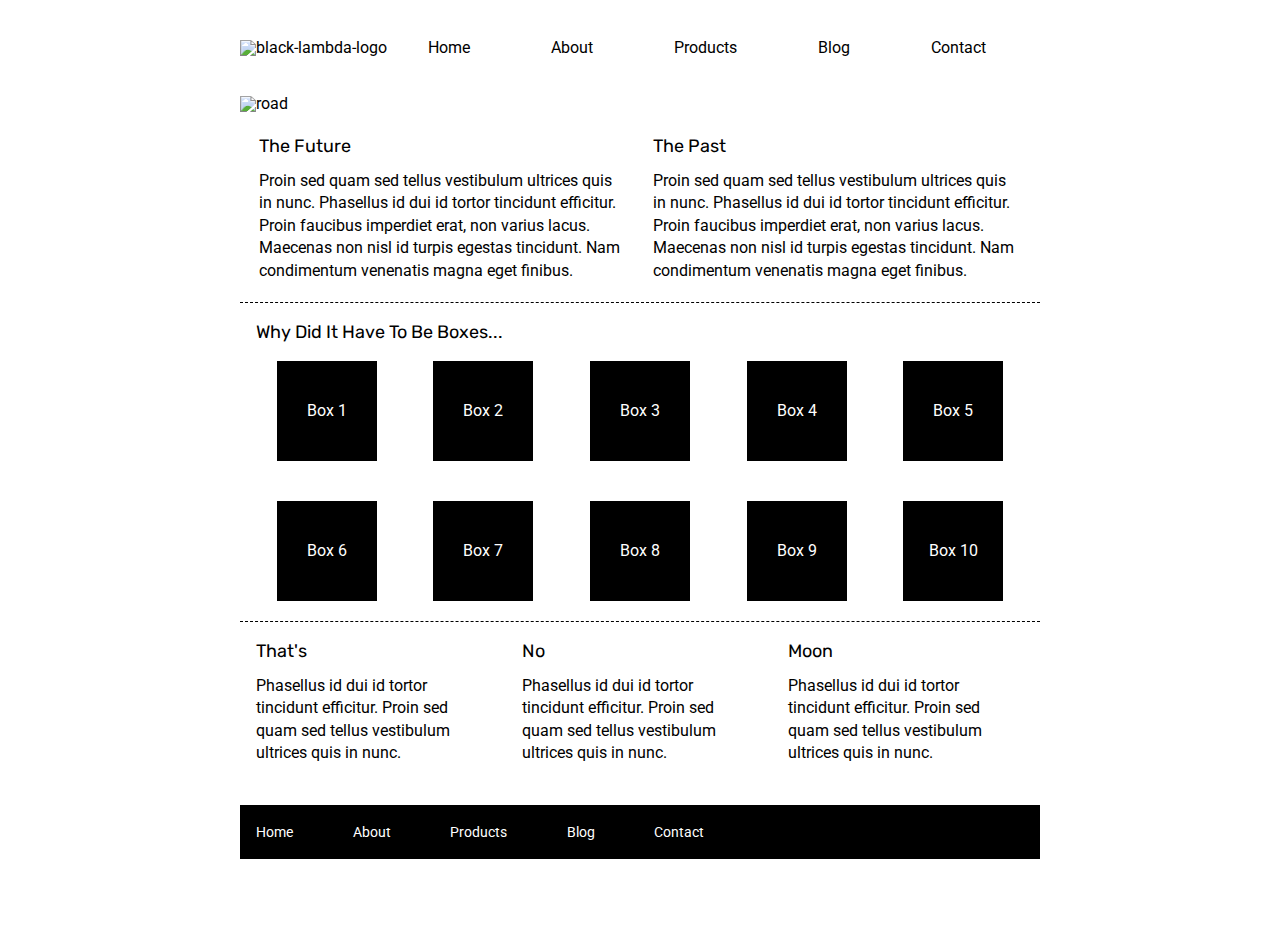
==== index.html @ 99ca8c08 "completed header(nav + img)" ====
<!doctype html>

<html lang="en">

<head>
    <meta charset="utf-8">

    <title>Sprint Challenge - Home</title>

    <link href="https://fonts.googleapis.com/css?family=Roboto|Rubik" rel="stylesheet">
    <link rel="stylesheet" href="css/index.css">

</head>

<body>
    <div class="container">
        <header>
            <nav>
                <div class="nav-img">
                    <img src="img/lambda-black.png" alt="black-lambda-logo">
                </div>
                <div class="nav-links">
                    <a href="#">Home</a>
                    <a href="about.html">About</a>
                    <a href="#">Products</a>
                    <a href="#">Blog</a>
                    <a href="#">Contact</a>
                </div>
            </nav>
            <div class="header-img">
                <img src="img/jumbo.jpg" alt="road">
            </div>
        </header>

        <section class="top-content">
            <div class="text-container">
                <h2>The Future</h2>
                <p>Proin sed quam sed tellus vestibulum ultrices quis in nunc. Phasellus id dui id tortor tincidunt
                    efficitur. Proin faucibus imperdiet erat, non varius lacus. Maecenas non nisl id turpis egestas
                    tincidunt. Nam condimentum venenatis magna eget finibus.</p>
            </div>
            <div class="text-container">
                <h2>The Past</h2>
                <p>Proin sed quam sed tellus vestibulum ultrices quis in nunc. Phasellus id dui id tortor tincidunt
                    efficitur. Proin faucibus imperdiet erat, non varius lacus. Maecenas non nisl id turpis egestas
                    tincidunt. Nam condimentum venenatis magna eget finibus.</p>
            </div>
        </section>

        <section class="middle-content">

            <h2>Why Did It Have To Be Boxes...</h2>

            <div class="boxes">
                <div class="box">Box 1</div>
                <div class="box">Box 2</div>
                <div class="box">Box 3</div>
                <div class="box">Box 4</div>
                <div class="box">Box 5</div>
                <div class="box">Box 6</div>
                <div class="box">Box 7</div>
                <div class="box">Box 8</div>
                <div class="box">Box 9</div>
                <div class="box">Box 10</div>
            </div>

        </section>

        <section class="bottom-content">

            <div class="text-container">
                <h2>That's</h2>
                <p>Phasellus id dui id tortor tincidunt efficitur. Proin sed quam sed tellus vestibulum ultrices quis in
                    nunc.</p>
            </div>
            <div class="text-container">
                <h2>No</h2>
                <p>Phasellus id dui id tortor tincidunt efficitur. Proin sed quam sed tellus vestibulum ultrices quis in
                    nunc.</p>
            </div>
            <div class="text-container">
                <h2>Moon</h2>
                <p>Phasellus id dui id tortor tincidunt efficitur. Proin sed quam sed tellus vestibulum ultrices quis in
                    nunc.</p>
            </div>

        </section>

        <footer>
            <nav>
                <a href="#">Home</a>
                <a href="#">About</a>
                <a href="#">Products</a>
                <a href="#">Blog</a>
                <a href="#">Contact</a>
            </nav>
        </footer>
    </div><!-- container -->
</body>

</html>
---- css/index.css ----
/* http://meyerweb.com/eric/tools/css/reset/ 
   v2.0 | 20110126
   License: none (public domain)
*/

html,
body,
div,
span,
applet,
object,
iframe,
h1,
h2,
h3,
h4,
h5,
h6,
p,
blockquote,
pre,
a,
abbr,
acronym,
address,
big,
cite,
code,
del,
dfn,
em,
img,
ins,
kbd,
q,
s,
samp,
small,
strike,
strong,
sub,
sup,
tt,
var,
b,
u,
i,
center,
dl,
dt,
dd,
ol,
ul,
li,
fieldset,
form,
label,
legend,
table,
caption,
tbody,
tfoot,
thead,
tr,
th,
td,
article,
aside,
canvas,
details,
embed,
figure,
figcaption,
footer,
header,
hgroup,
menu,
nav,
output,
ruby,
section,
summary,
time,
mark,
audio,
video {
    margin: 0;
    padding: 0;
    border: 0;
    font-size: 100%;
    font: inherit;
    vertical-align: baseline;
}

/* HTML5 display-role reset for older browsers */
article,
aside,
details,
figcaption,
figure,
footer,
header,
hgroup,
menu,
nav,
section {
    display: block;
}

body {
    line-height: 1;
}

ol,
ul {
    list-style: none;
}

blockquote,
q {
    quotes: none;
}

blockquote:before,
blockquote:after,
q:before,
q:after {
    content: '';
    content: none;
}

table {
    border-collapse: collapse;
    border-spacing: 0;
}

* {
    box-sizing: border-box;
}

html,
body {
    height: 100%;
    font-family: 'Roboto', sans-serif;
}

h1,
h2,
h3,
h4,
h5 {
    font-size: 18px;
    margin-bottom: 15px;
    font-family: 'Rubik', sans-serif;
}

p {
    line-height: 1.4;
}

.container {
    width: 800px;
    margin: 0 auto;
}

nav {
    display: flex;
    margin: 40px 0;
}

.nav-links {
    display: flex;
    align-items: center;
    justify-content: space-around;
    width: 640px;

}

nav a {
    text-decoration: none;
    color: black;
}

.header-img {
    margin-bottom: 25px;
}


.top-content {
    display: flex;
    flex-wrap: wrap;
    justify-content: space-evenly;
    margin-bottom: 20px;
    border-bottom: 1px dashed black;
}

.top-content .text-container {
    width: 48%;
    padding: 0 1%;
    padding-bottom: 20px;
}

.middle-content {
    margin-bottom: 20px;
    border-bottom: 1px dashed black;
}

.middle-content h2 {
    padding: 0 2%;
    margin-bottom: 0;
}

.middle-content .boxes {
    display: flex;
    flex-wrap: wrap;
    justify-content: space-evenly;
}

.middle-content .boxes .box {
    width: 12.5%;
    height: 100px;
    background: black;
    margin: 20px 2.5%;
    color: white;
    display: flex;
    align-items: center;
    justify-content: center;
}

.bottom-content {
    display: flex;
    margin: 0 2% 20px;
    justify-content: space-around;
}

.bottom-content .text-container {
    padding-right: 4%;
}

.bottom-content .text-container:last-child {
    padding-right: 0;
}

footer {
    width: 100%;
    background: black;
}

footer nav {
    width: 60%;
    display: flex;
    justify-content: space-between;
    align-items: center;
    padding: 20px 2%;
    font-size: 14px;
}

footer nav a {
    color: white;
    text-decoration: none;
}
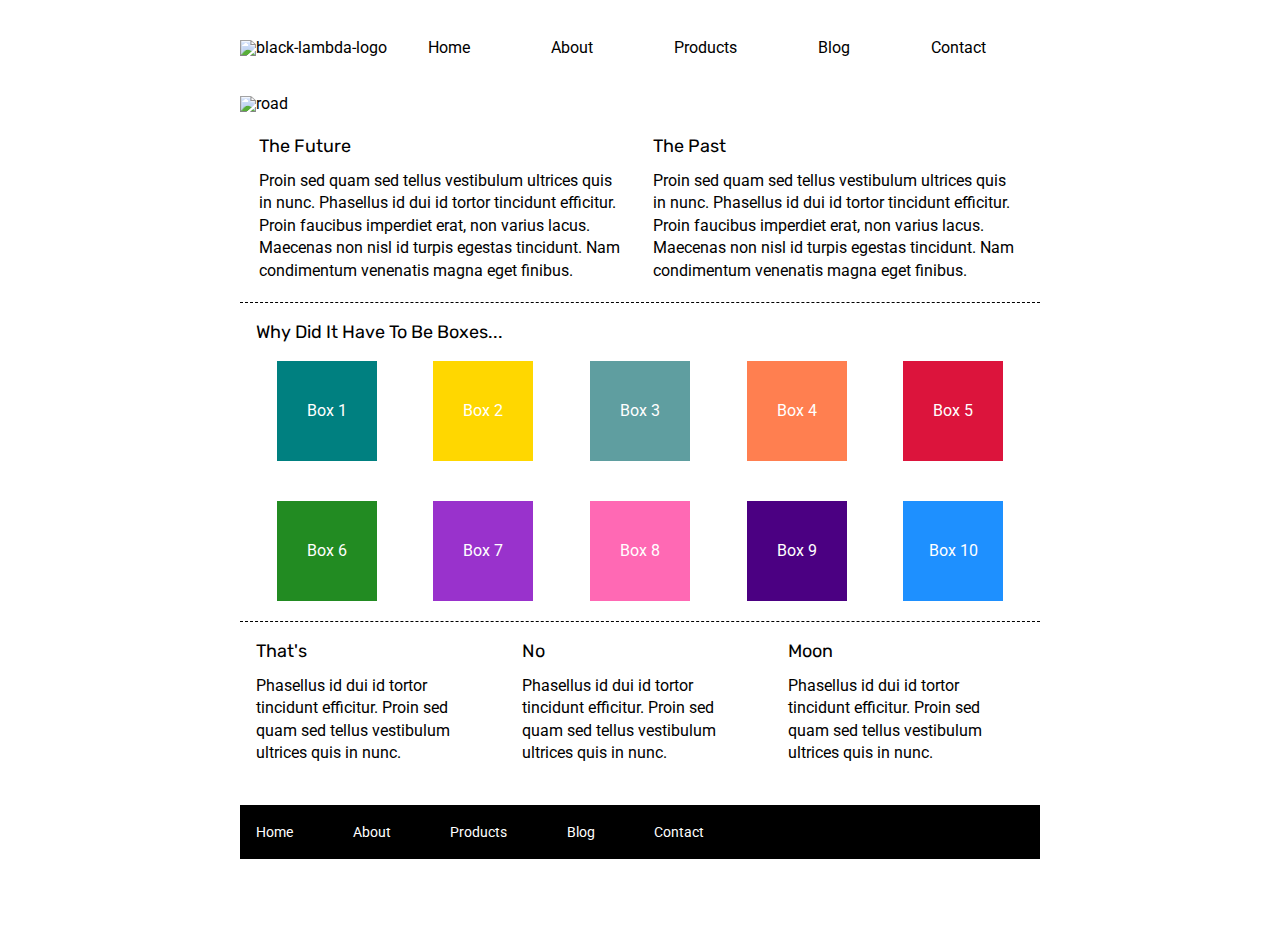
==== commit 18df9f76: "created contact page" ====
--- a/index.html
+++ b/index.html
@@ -20,11 +20,11 @@
                     <img src="img/lambda-black.png" alt="black-lambda-logo">
                 </div>
                 <div class="nav-links">
-                    <a href="#">Home</a>
+                    <a href="index.html">Home</a>
                     <a href="about.html">About</a>
                     <a href="#">Products</a>
                     <a href="#">Blog</a>
-                    <a href="#">Contact</a>
+                    <a href="contact.html">Contact</a>
                 </div>
             </nav>
             <div class="header-img">
--- a/css/index.css
+++ b/css/index.css
@@ -170,7 +170,7 @@
 
 .nav-links {
     display: flex;
-    align-items: center;
+    align-items: flex-end;
     justify-content: space-around;
     width: 640px;
 
@@ -227,6 +227,46 @@
     justify-content: center;
 }
 
+.middle-content .boxes .box:nth-child(1) {
+    background: teal;
+}
+
+.middle-content .boxes .box:nth-child(2) {
+    background: gold;
+}
+
+.middle-content .boxes .box:nth-child(3) {
+    background: cadetblue;
+}
+
+.middle-content .boxes .box:nth-child(4) {
+    background: coral;
+}
+
+.middle-content .boxes .box:nth-child(5) {
+    background: crimson;
+}
+
+.middle-content .boxes .box:nth-child(6) {
+    background: forestgreen;
+}
+
+.middle-content .boxes .box:nth-child(7) {
+    background: darkorchid;
+}
+
+.middle-content .boxes .box:nth-child(8) {
+    background: hotpink;
+}
+
+.middle-content .boxes .box:nth-child(9) {
+    background: indigo;
+}
+
+.middle-content .boxes .box:nth-child(10) {
+    background: dodgerblue;
+}
+
 .bottom-content {
     display: flex;
     margin: 0 2% 20px;
@@ -258,4 +298,95 @@
 footer nav a {
     color: white;
     text-decoration: none;
+}
+
+/***************
+ about page
+ ****************/
+
+.about {
+    padding-left: 20px;
+    border-bottom: 1px dotted black;
+}
+
+.about p {
+    margin-bottom: 25px;
+}
+
+/* main content */
+.main-content {
+    flex-direction: column;
+    display: flex;
+    margin: 25px 0;
+}
+
+.row {
+    display: flex;
+    margin-bottom: 50px;
+}
+
+.main-content-box h2 {
+    margin-top: 12px;
+}
+
+.main-content-box p {
+    margin-bottom: 20px;
+}
+
+.main-content-box a {
+    display: inline-block;
+    padding: 10px 20px;
+    margin-bottom: 20px;
+    text-decoration: none;
+    color: black;
+    border: 2px solid black;
+    border-radius: 10px;
+
+}
+
+.main-content-box hr {
+    display: block;
+    border-style: dotted;
+    border-width: 1px;
+    width: 380px;
+    padding: 0;
+    margin: 0;
+}
+
+/* ***************
+contact page
+****************** */
+
+input[type=text],
+input[type=email],
+select,
+textarea {
+    width: 100%;
+    padding: 12px;
+    border: 1px solid #ccc;
+    border-radius: 4px;
+    box-sizing: border-box;
+    margin-top: 6px;
+    margin-bottom: 16px;
+    resize: vertical;
+}
+
+input[type=submit] {
+    background-color: #333;
+    color: white;
+    padding: 12px 20px;
+    border: none;
+    border-radius: 4px;
+    cursor: pointer;
+}
+
+input[type=submit]:hover {
+    opacity: .9;
+}
+
+.form-container {
+    border-radius: 5px;
+    background-color: #f2f2f2;
+    padding: 20px;
+    margin: 30px 0;
 }